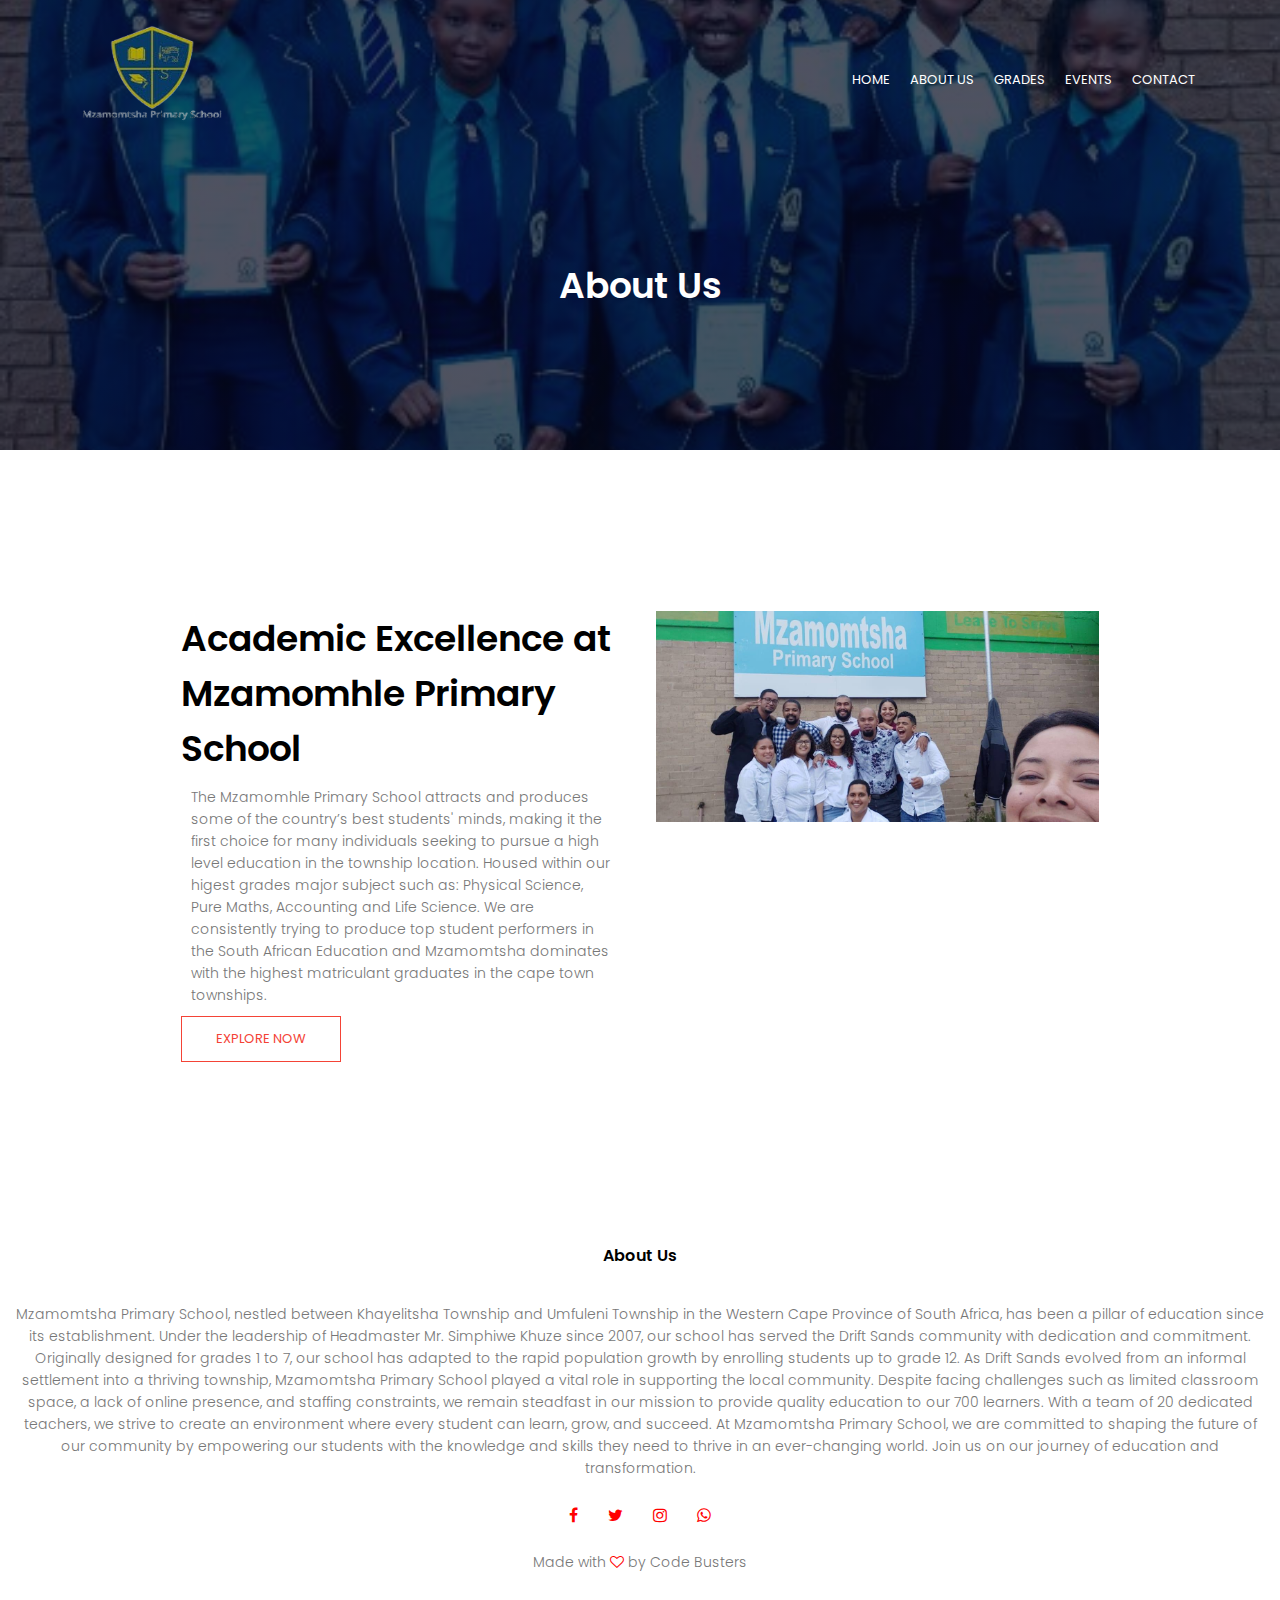
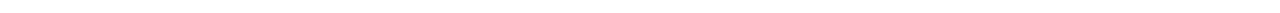
==== about.html @ 9ae97fbe "initial commit" ====
<!DOCTYPE html>
<html lang="en">
<head>
    <meta charset="UTF-8">
    <meta name="viewport" content="width=device-width, initial-scale=1.0">
    <title>About Us</title>
    <link rel="stylesheet" href="style.css">
    <link rel="preconnect" href="https://fonts.googleapis.com">
<link rel="preconnect" href="https://fonts.gstatic.com" crossorigin>
<link href="https://fonts.googleapis.com/css2?family=Poppins:ital,wght@0,100;0,200;0,300;0,400;0,500;0,600;0,700;0,800;0,900;1,100;1,200;1,300;1,400;1,500;1,600;1,700;1,800;1,900&display=swap" rel="stylesheet">
<link rel="stylesheet" href="https://stackpath.bootstrapcdn.com/font-awesome/4.7.0/css/font-awesome.min.css">
</head>
<body>
    <section class="sub-header">
        <nav>
            <a href="index.html"><img src="image/logo.png" width="70" height="100"></a>
            <div class="nav-links" id ="navLinks">
                <i class="fa fa-times" onclick="hideMenu()"></i>
                <ul>
                    <li><a href="index.html">HOME</a></li>
                    <li><a href="about.html">ABOUT US</a></li>
                    <li><a href="course.html">GRADES</a></li>
                    <li><a href="blog.html">EVENTS</a></li>
                    <li><a href="contact.html">CONTACT</a></li>
                </ul>
            </div>
            <i class="fa fa-bars"onclick="showMenu()"></i>
        </nav>
    <h1>About Us</h1>
    </section>

<!---------About us content-->
<section class="about-us">

    <div class="row">
        <div class="about-col">
            <h1>Academic Excellence at Mzamomhle Primary School</h1>
            <p>The Mzamomhle Primary School attracts and produces some of the country’s best students' minds, 
                making it the first choice for many individuals seeking to pursue a high level education in the
                 township location. Housed within our higest grades major subject such as: Physical Science, Pure Maths, 
                 Accounting and Life Science. We are consistently trying to produce top student performers in the South 
                 African Education and Mzamomtsha dominates with the highest matriculant graduates in the cape town townships.</p>
            <a href="" class="hero-btn red-btn">EXPLORE NOW</a>
        </div>
        <div class="about-col">
            <img src="image/about.jpg">
        </div>
    </div>

</section>


<!---------footer-->

<section class="footer">

    <h4>About Us</h4>
    <p>Mzamomtsha Primary School, nestled between Khayelitsha Township and Umfuleni Township in the Western Cape Province of South Africa, 
        has been a pillar of education since its establishment. Under the leadership of Headmaster Mr. Simphiwe Khuze since 2007, our school 
        has served the Drift Sands community with dedication and commitment. Originally designed for grades 1 to 7, our school has adapted to 
        the rapid population growth by enrolling students up to grade 12. As Drift Sands evolved from an informal settlement into a thriving
         township, Mzamomtsha Primary School played a vital role in supporting the local community. Despite facing challenges such as limited
          classroom space, a lack of online presence, and staffing constraints, we remain steadfast in our mission to provide quality education
           to our 700 learners. With a team of 20 dedicated teachers, we strive to create an environment where every student can learn, grow,
            and succeed. At Mzamomtsha Primary School, we are committed to shaping the future of our community by empowering our students with
             the knowledge and skills they need to thrive in an ever-changing world. Join us on our journey of education and transformation.
        </p>
        <div class="icons">
            <i class="fa fa-facebook"></i>
            <i class="fa fa-twitter"></i>
            <i class="fa fa-instagram"></i>
            <i class="fa fa-whatsapp"></i>
        </div>
        <p>Made with <i class="fa fa-heart-o "></i> by Code Busters</p>

</section>




<!----------JavaScript for Tpggle Menu---------->
<script>
    var navLinks = document.getElementById("navLinks");
    function showMenu(){
        navLinks.style.right = "0"
    }
    function hideMenu(){
        navLinks.style.right = "-200px"
    }
</script>

</body>
</html>
---- style.css ----
*{
    margin: 0;
    padding: 0;
    font-family: "Poppins", sans-serif;
}
.header{
    min-height: 100vh;
    width: 100%;
    background-image: linear-gradient(rgba(4,9,30,0.7),rgba(4,9,30,0.7)),url(image/SCHOOL.jfif);
    background-position: center;
    background-size: cover;
    position: relative;
}
nav{
    display: flex;
    padding: 2% 6%;
    justify-content: space-between;
    align-items: center;

}
nav img{
    width: 150px;
}
.nav-links{
    flex: 1;
    text-align: right;
}
.nav-links ul li{
    list-style: none;
    display: inline-block;
    padding: 8px;
    position: relative;
}
.nav-links ul li a{
    color: white;
    text-decoration: none;
    font-size: 13px;

}
.nav-links ul li::after{
    content: '';
    width: 0%;
    height: 2px;
    background: #f44336;
    display: block;
    margin: auto;
    transition: 0.5s;
}
.nav-links ul li:hover::after{
    width: 100%;
}
.text-box{
    width: 90%;
    color: #fff;
    position: absolute;
    top: 50%;
    left: 50%;
    transform: translate(-50%,-50%);
    text-align: center;
}
.text-box h1{
    font-size: 62px;
}
.text-box p{
    margin: 10px 0 40px;
    font-size: 20px;
    color: white;
}
.hero-btn{
    display: inline-block;
    text-decoration: none;
    color: white;
    border: 1px solid #fff;
    padding: 12px 34px;
    font-size: 13px;
    background: transparent;
    position: relative;
    cursor: pointer;
}
.hero-btn:hover{
    border: 1px solid #f44336;
    background: #f44336;
    transition: 1s;
}
nav .fa{
    display: none;
}
@media(max-width: 700px){
    .text-box h1{
        font-size: 20px;
    }
    .nav-links ul li{
        display: block;
    }
    .nav-links{
        position: absolute;
        background: #234077;
        height: 38vh;
        width: 200px;
        top: 0;
        right: -200px;
        text-align: left;
        z-index: 2;
        transition: 1s;
    }
    nav .fa{
        display: block;
        color: #fff;
        margin: 10px;
        font-size: 22px;
        cursor: pointer;
    }
    .nav-links ul{
        padding: 30px;
    }
}
/*---------cousre--------*/
.course{
    width: 80%;
    margin: auto;
    text-align: center;
    padding-top: 100px;
}
h1{
    font-size: 36px;
    font-weight: 600;
}
p{
    color: #777;
    font-size: 14px;
    font-weight: 300;
    line-height: 22px;
    padding: 10px;
}
.row{
    margin: 5%;
    display: flex;
    justify-content: space-between;
}

.course-col{
    flex-basis: 31%;
    background: #f6f2f2;
    border-radius: 10px;
    margin-bottom: 5%;
    padding: 20px 12px;
    box-sizing: border-box;
    transition: 0.5s;
}
h3{
    text-align: center;
    font-weight: 600;
    margin: 10px 0;
}
.course-col:hover{
    box-shadow: 0 0 20px 0px rgba(230, 4, 4, 0.2);
    color: rgb(33, 192, 192);
    .h3{
        color: aquamarine;
    }
}
@media(max-width: 700px){
    .row{
        flex-direction: column;
    }
}
/*----------campus------->*/

.campus{
    width: 80%;
    margin: auto;
    text-align: center;
    padding-top: 50px;
}
.campus-col{
    flex-basis: 32%;
    border-radius: 10px;
    margin-bottom: 30px;
    position: relative;
    overflow: hidden;
}
.campus-col img{
    width: 100%;
    display: block;
}
.layer{
    background: transparent;
    height: 100%;
    width: 100%;
    position: absolute;
    top: 0;
    left: 0;
    transition: 0.9s;
}
.layer:hover{
    background: rgba(20, 5, 235, 0.7);
}
.layer h3{
    width: 100%;
    font-weight: 100%;
    color: #fff;
    font-size: 26px;
    bottom: 0;
    left: 50%;
    transform: translateX(-50%);
    position: absolute;
    opacity: 0;
    transition: 0.9s;
}
.layer:hover h3{
    bottom: 49%;
    opacity: 1;
}
.facilities{
    width: 80%;
    margin: auto;
    text-align: center;
    padding-top: 100px;
}
.facilities-col{
    flex-basis: 31%;
    border-radius: 10px;
    margin-bottom: 5%;
    text-align: left;
}
.facilities-col img{
    width: 100%;
    border-radius: 10px;
    transition: transform 0.3s ease;
}
.facilities-col:hover img {
    transform: scale(1.1); /* Added scale effect on hover */
}
.facilities-col p{
    padding: 0;
}
.facilities-col h3{
    margin-top: 16px;
    margin-bottom: 15px;
    text-align: left;
}

/*---------testimonials---------*/


.testimonials{
    width: 80%;
    margin: auto;
    padding-top: 100px;
    text-align: center;
}
.testimonials-col{
    flex-basis: 44%;
    border-radius: 10px;
    margin-bottom: 5%;
    text-align: left;
    background: #fff3f3;
    padding: 25px;
    cursor: pointer;
    display: flex;
}
.testimonials-col img{
    height: 40px;
    margin-left: 5px;
    margin-right: 30px;
    border-radius: 50%;
}
.testimonials-col p{
    padding: 0;
}
.testimonials-col H3{
    margin-top: 15px;
    text-align: left;
}
.testimonials-col .fa{
    color: #f44336;
}
@media(max-width: 700px){
    .testimonials-col img{
        margin-left: 0px;
        margin-right: 15px;
    }
}
/*------CALL TO ACTION-------*/

.cta{
    margin: 100PX auto;
    width: 80%;
    background-image: linear-gradient(rgba(0,0,0,0.7),rgba(0,0,0,0.7)),url(image/SCHOOL.jfif);
    background-position: center;
    background-size: cover;
    border-radius: 10px;
    text-align: center;
    padding: 100px 0;
}
.cta h1{
    color: wheat;
    margin-bottom: 40px;
    padding: 0;
}
@media(max-width: 700px){
    .cta h1{
        font-size: 24px;
    }
}
/*---------------footer----*/
.footer{
    width: 100%;
    text-align: center;
    padding: 30px 0;
}
.footer h4{
    margin-bottom: 25px;
    margin-top: 20px;
    font-weight: 600;
}
.icons .fa{
    color: red;
    margin: 0 13px;
    cursor: pointer;
    padding: 18px 0;
}
.fa-heart-o{
    color: red;
}

/*------------about us*/
.sub-header{
    height: 50vh;
    width: 100%;
    background-image: linear-gradient(rgba(4,9,30,0.7),rgba(4,9,30,0.7)),url(image/background.jpg);
    background-position: center;
    background-size: cover;
    text-align: center;
    color: white;
}
.sub-header h1{
    margin-top: 100px;
}
.about-us{
    width: 80%;
    margin: auto;
    padding-top: 80px;
    padding-bottom: 50px;
}
.about-col{
    flex-basis: 48%;
    padding: 30px 2px;
}
.about-col img{
    width: 100%;
}
.about-col h1{
    padding-top: 0;
}
.about-col p{
    padding-top: 15px 0 25px;
}
.red-btn{
    border: 1px solid #f44336;
    background: transparent;
    color: #f44336;
}
.red-btn:hover{
    color: white;
}
/*------------blog-content--------------*/
.blog-content{
    width: 80%;
    margin: auto;
    padding: 60px 0;
}
.blog-left{
    flex-basis: 65%;
}
.blog-left img{
    width: 100%;
}
.blog-left h2{
    color: #222;
    font-weight: 600;
    margin: 30px 0;
}
.blog-left p{
    color: #999;
    padding: 0;
}
.blog-right{
    flex-basis: 32%;
}
.blog-right h3{
    background: #f44336;
    color: #fff;
    padding: 7px 0;
    font-size: 16px;
    margin-bottom: 20px;
}
.blog-right div{
    flex-basis: 32%;
    align-items: center;
    justify-content: space-between;
    color: #555;
    padding: 8px;
    box-sizing: border-box;
}
.comment-box{
    border: 1px solid #ccc;
    margin: 50px 0;
    padding: 10px 20px;
}
.comment-box h3{
    text-align: left;
}
.comment-form input, .comment-form textarea{
    width: 100%;
    padding: 10px;
    margin: 15px 0;
    box-sizing: border-box;
    border: none;
    outline: none;
    background: #f0f0f0;
}
.comment-form button{
    margin: ;
}
@media(max-width:700px){
    .sub-header h1{
        font-size: 24px;
    }
}

/*-----------------contact us page------------------*/
.location{
    width: 80%;
    margin: auto;
    padding: 80px 0;
}
.location iframe{
    width: 100%;
}
.contact-us{
    width: 80%;
    margin: auto;
}
.contact-col{
    flex-basis: 48%;
    margin-bottom: 30px;
}
.contact-col div{
    display: flex;
    align-items: center;
    margin-bottom: 40px;
}
.contact-col input, .contact-col textarea{
    width: 100%;
    padding: 15px;
    margin-bottom: 17px;
    outline: none;
    border: 1px solid #ccc;
    box-sizing: border-box;
}
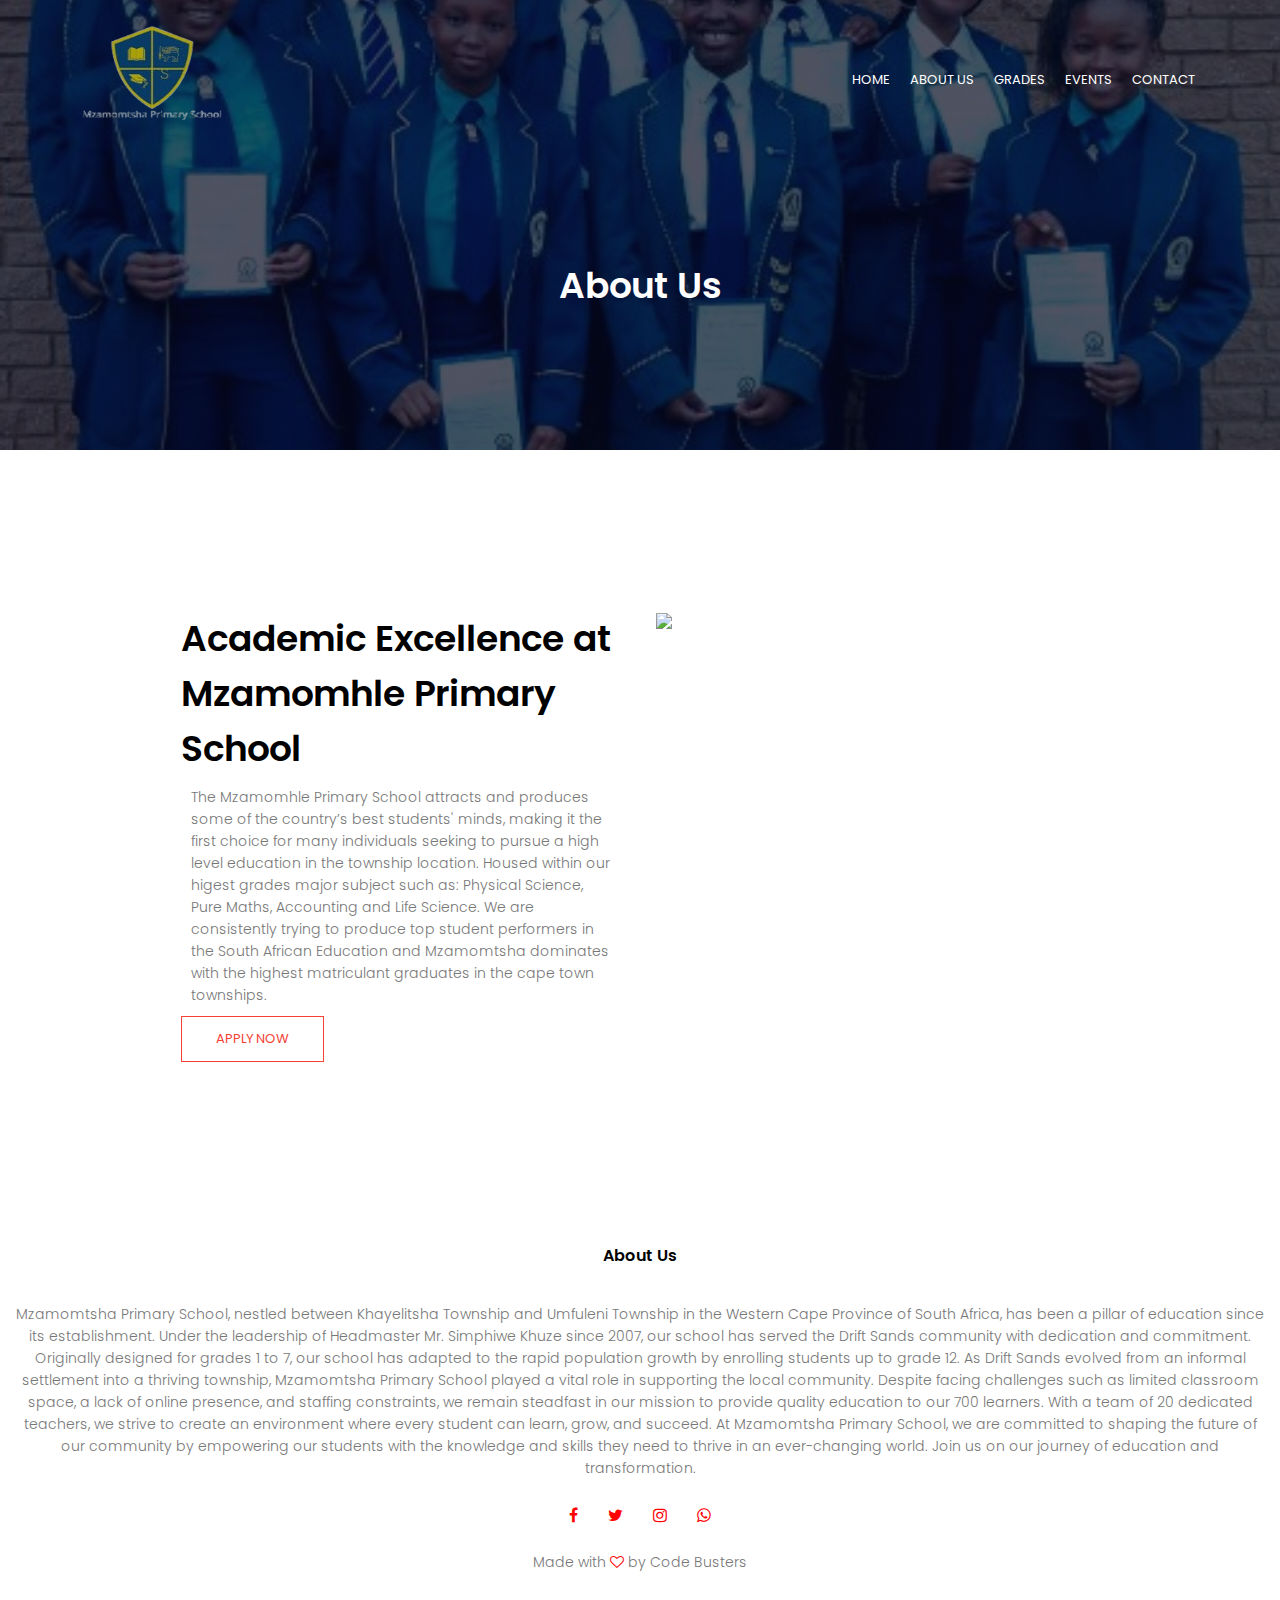
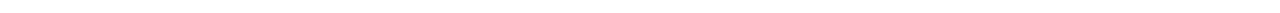
==== commit f837ae92: "Update about.html" ====
--- a/about.html
+++ b/about.html
@@ -6,9 +6,9 @@
     <title>About Us</title>
     <link rel="stylesheet" href="style.css">
     <link rel="preconnect" href="https://fonts.googleapis.com">
-<link rel="preconnect" href="https://fonts.gstatic.com" crossorigin>
-<link href="https://fonts.googleapis.com/css2?family=Poppins:ital,wght@0,100;0,200;0,300;0,400;0,500;0,600;0,700;0,800;0,900;1,100;1,200;1,300;1,400;1,500;1,600;1,700;1,800;1,900&display=swap" rel="stylesheet">
-<link rel="stylesheet" href="https://stackpath.bootstrapcdn.com/font-awesome/4.7.0/css/font-awesome.min.css">
+    <link rel="preconnect" href="https://fonts.gstatic.com" crossorigin>
+    <link href="https://fonts.googleapis.com/css2?family=Poppins:ital,wght@0,100;0,200;0,300;0,400;0,500;0,600;0,700;0,800;0,900;1,100;1,200;1,300;1,400;1,500;1,600;1,700;1,800;1,900&display=swap" rel="stylesheet">
+    <link rel="stylesheet" href="https://stackpath.bootstrapcdn.com/font-awesome/4.7.0/css/font-awesome.min.css">
 </head>
 <body>
     <section class="sub-header">
@@ -24,46 +24,41 @@
                     <li><a href="contact.html">CONTACT</a></li>
                 </ul>
             </div>
-            <i class="fa fa-bars"onclick="showMenu()"></i>
+            <i class="fa fa-bars" onclick="showMenu()"></i>
         </nav>
-    <h1>About Us</h1>
+        <h1>About Us</h1>
     </section>
 
-<!---------About us content-->
-<section class="about-us">
+    <!---------About us content-->
+    <section class="about-us">
+        <div class="row">
+            <div class="about-col">
+                <h1>Academic Excellence at Mzamomhle Primary School</h1>
+                <p>The Mzamomhle Primary School attracts and produces some of the country’s best students' minds, 
+                    making it the first choice for many individuals seeking to pursue a high level education in the
+                    township location. Housed within our higest grades major subject such as: Physical Science, Pure Maths, 
+                    Accounting and Life Science. We are consistently trying to produce top student performers in the South 
+                    African Education and Mzamomtsha dominates with the highest matriculant graduates in the cape town townships.</p>
+                <a href="apply.html" class="hero-btn red-btn">APPLY NOW</a>
+            </div>
+            <div class="about-col">
+                <img src="image/about.jfif" class="slideshow-image">
+            </div>
+        </div>
+    </section>
 
-    <div class="row">
-        <div class="about-col">
-            <h1>Academic Excellence at Mzamomhle Primary School</h1>
-            <p>The Mzamomhle Primary School attracts and produces some of the country’s best students' minds, 
-                making it the first choice for many individuals seeking to pursue a high level education in the
-                 township location. Housed within our higest grades major subject such as: Physical Science, Pure Maths, 
-                 Accounting and Life Science. We are consistently trying to produce top student performers in the South 
-                 African Education and Mzamomtsha dominates with the highest matriculant graduates in the cape town townships.</p>
-            <a href="" class="hero-btn red-btn">EXPLORE NOW</a>
-        </div>
-        <div class="about-col">
-            <img src="image/about.jpg">
-        </div>
-    </div>
-
-</section>
-
-
-<!---------footer-->
-
-<section class="footer">
-
-    <h4>About Us</h4>
-    <p>Mzamomtsha Primary School, nestled between Khayelitsha Township and Umfuleni Township in the Western Cape Province of South Africa, 
-        has been a pillar of education since its establishment. Under the leadership of Headmaster Mr. Simphiwe Khuze since 2007, our school 
-        has served the Drift Sands community with dedication and commitment. Originally designed for grades 1 to 7, our school has adapted to 
-        the rapid population growth by enrolling students up to grade 12. As Drift Sands evolved from an informal settlement into a thriving
-         township, Mzamomtsha Primary School played a vital role in supporting the local community. Despite facing challenges such as limited
-          classroom space, a lack of online presence, and staffing constraints, we remain steadfast in our mission to provide quality education
-           to our 700 learners. With a team of 20 dedicated teachers, we strive to create an environment where every student can learn, grow,
+    <!---------footer-->
+    <section class="footer">
+        <h4>About Us</h4>
+        <p>Mzamomtsha Primary School, nestled between Khayelitsha Township and Umfuleni Township in the Western Cape Province of South Africa, 
+            has been a pillar of education since its establishment. Under the leadership of Headmaster Mr. Simphiwe Khuze since 2007, our school 
+            has served the Drift Sands community with dedication and commitment. Originally designed for grades 1 to 7, our school has adapted to 
+            the rapid population growth by enrolling students up to grade 12. As Drift Sands evolved from an informal settlement into a thriving
+            township, Mzamomtsha Primary School played a vital role in supporting the local community. Despite facing challenges such as limited
+            classroom space, a lack of online presence, and staffing constraints, we remain steadfast in our mission to provide quality education
+            to our 700 learners. With a team of 20 dedicated teachers, we strive to create an environment where every student can learn, grow,
             and succeed. At Mzamomtsha Primary School, we are committed to shaping the future of our community by empowering our students with
-             the knowledge and skills they need to thrive in an ever-changing world. Join us on our journey of education and transformation.
+            the knowledge and skills they need to thrive in an ever-changing world. Join us on our journey of education and transformation.
         </p>
         <div class="icons">
             <i class="fa fa-facebook"></i>
@@ -72,22 +67,20 @@
             <i class="fa fa-whatsapp"></i>
         </div>
         <p>Made with <i class="fa fa-heart-o "></i> by Code Busters</p>
+    </section>
 
-</section>
+    <!----------JavaScript for Toggle Menu and Slideshow---------->
+    <script>
+        var navLinks = document.getElementById("navLinks");
+        function showMenu() {
+            navLinks.style.right = "0";
+        }
+        function hideMenu() {
+            navLinks.style.right = "-200px";
+        }
 
+        
 
-
-
-<!----------JavaScript for Tpggle Menu---------->
-<script>
-    var navLinks = document.getElementById("navLinks");
-    function showMenu(){
-        navLinks.style.right = "0"
-    }
-    function hideMenu(){
-        navLinks.style.right = "-200px"
-    }
-</script>
-
+    </script>
 </body>
-</html>+</html>
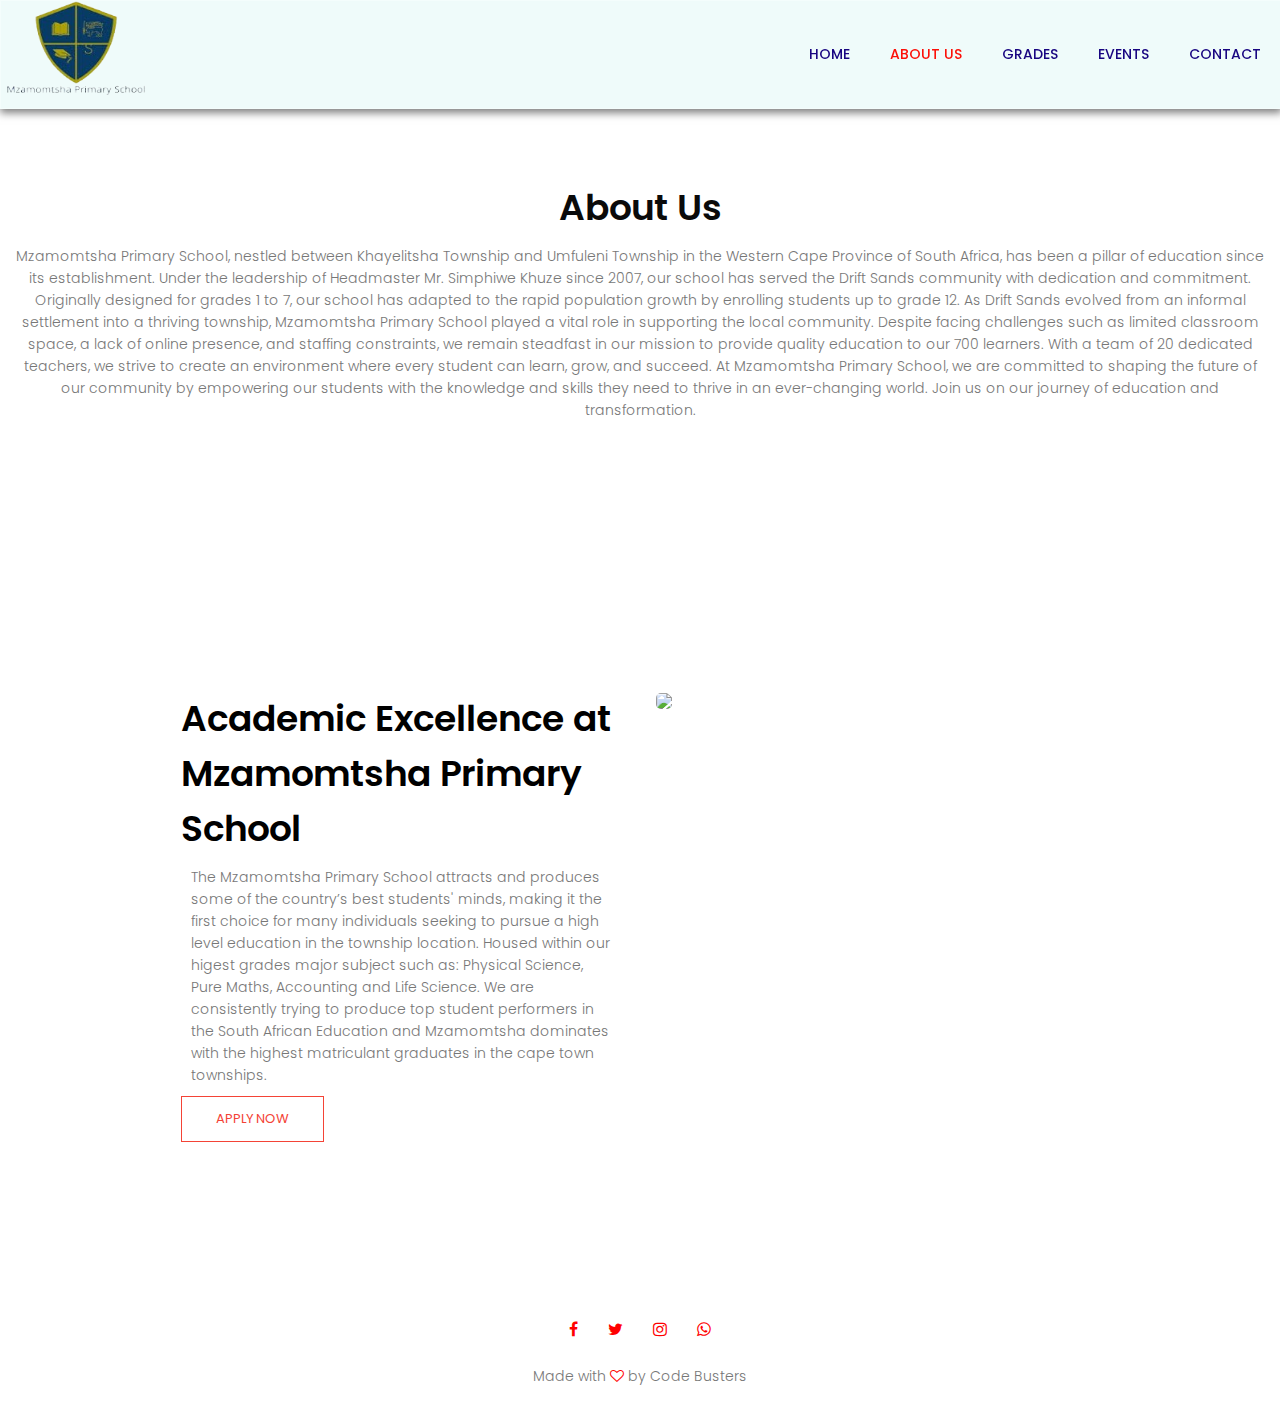
==== commit 2eca4b51: "Update about.html" ====
--- a/about.html
+++ b/about.html
@@ -17,8 +17,8 @@
             <div class="nav-links" id ="navLinks">
                 <i class="fa fa-times" onclick="hideMenu()"></i>
                 <ul>
-                    <li><a href="index.html">HOME</a></li>
-                    <li><a href="about.html">ABOUT US</a></li>
+                    <li><a href="index.html" >HOME</a></li>
+                    <li><a href="about.html"style="color: rgb(252, 16, 8);">ABOUT US</a></li>
                     <li><a href="course.html">GRADES</a></li>
                     <li><a href="blog.html">EVENTS</a></li>
                     <li><a href="contact.html">CONTACT</a></li>
@@ -27,14 +27,24 @@
             <i class="fa fa-bars" onclick="showMenu()"></i>
         </nav>
         <h1>About Us</h1>
+        <p>Mzamomtsha Primary School, nestled between Khayelitsha Township and Umfuleni Township in the Western Cape Province of South Africa, 
+            has been a pillar of education since its establishment. Under the leadership of Headmaster Mr. Simphiwe Khuze since 2007, our school 
+            has served the Drift Sands community with dedication and commitment. Originally designed for grades 1 to 7, our school has adapted to 
+            the rapid population growth by enrolling students up to grade 12. As Drift Sands evolved from an informal settlement into a thriving
+            township, Mzamomtsha Primary School played a vital role in supporting the local community. Despite facing challenges such as limited
+            classroom space, a lack of online presence, and staffing constraints, we remain steadfast in our mission to provide quality education
+            to our 700 learners. With a team of 20 dedicated teachers, we strive to create an environment where every student can learn, grow,
+            and succeed. At Mzamomtsha Primary School, we are committed to shaping the future of our community by empowering our students with
+            the knowledge and skills they need to thrive in an ever-changing world. Join us on our journey of education and transformation.
+        </p>
     </section>
 
     <!---------About us content-->
     <section class="about-us">
         <div class="row">
             <div class="about-col">
-                <h1>Academic Excellence at Mzamomhle Primary School</h1>
-                <p>The Mzamomhle Primary School attracts and produces some of the country’s best students' minds, 
+                <h1>Academic Excellence at Mzamomtsha Primary School</h1>
+                <p>The Mzamomtsha Primary School attracts and produces some of the country’s best students' minds, 
                     making it the first choice for many individuals seeking to pursue a high level education in the
                     township location. Housed within our higest grades major subject such as: Physical Science, Pure Maths, 
                     Accounting and Life Science. We are consistently trying to produce top student performers in the South 
@@ -49,17 +59,7 @@
 
     <!---------footer-->
     <section class="footer">
-        <h4>About Us</h4>
-        <p>Mzamomtsha Primary School, nestled between Khayelitsha Township and Umfuleni Township in the Western Cape Province of South Africa, 
-            has been a pillar of education since its establishment. Under the leadership of Headmaster Mr. Simphiwe Khuze since 2007, our school 
-            has served the Drift Sands community with dedication and commitment. Originally designed for grades 1 to 7, our school has adapted to 
-            the rapid population growth by enrolling students up to grade 12. As Drift Sands evolved from an informal settlement into a thriving
-            township, Mzamomtsha Primary School played a vital role in supporting the local community. Despite facing challenges such as limited
-            classroom space, a lack of online presence, and staffing constraints, we remain steadfast in our mission to provide quality education
-            to our 700 learners. With a team of 20 dedicated teachers, we strive to create an environment where every student can learn, grow,
-            and succeed. At Mzamomtsha Primary School, we are committed to shaping the future of our community by empowering our students with
-            the knowledge and skills they need to thrive in an ever-changing world. Join us on our journey of education and transformation.
-        </p>
+        
         <div class="icons">
             <i class="fa fa-facebook"></i>
             <i class="fa fa-twitter"></i>
--- a/style.css
+++ b/style.css
@@ -13,10 +13,17 @@
 }
 nav{
     display: flex;
-    padding: 2% 6%;
+    padding: 0% 0%;
     justify-content: space-between;
     align-items: center;
-
+    background-color: rgba(201, 243, 239, 0.3); /* Adjusted background color for more transparency */
+    box-shadow: 0 4px 8px rgba(0,0,0,0.5); /* Softer shadow for a glass effect */
+    backdrop-filter: blur(20px); /* Adds blur to the background */
+    border: 1px solid rgba(255, 255, 255, 0.3); /* Light border for a glass effect */
+    position: fixed;
+    width: 100%;
+    top: 0;
+    z-index: 100;
 }
 nav img{
     width: 150px;
@@ -25,17 +32,22 @@
     flex: 1;
     text-align: right;
 }
+.nav-links ul{
+    display: flex;
+    justify-content: flex-end;
+    align-items: center;
+}
 .nav-links ul li{
     list-style: none;
-    display: inline-block;
-    padding: 8px;
+    padding: 8px 20px;
     position: relative;
 }
 .nav-links ul li a{
-    color: white;
+    color: rgb(24, 5, 129);
     text-decoration: none;
-    font-size: 13px;
-
+    font-size: 14px;
+    font-weight: 500;
+    transition: color 0.3s;
 }
 .nav-links ul li::after{
     content: '';
@@ -44,10 +56,13 @@
     background: #f44336;
     display: block;
     margin: auto;
-    transition: 0.5s;
+    transition: width 0.5s;
 }
 .nav-links ul li:hover::after{
     width: 100%;
+}
+.nav-links ul li:hover a{
+    color: #f44336;
 }
 .text-box{
     width: 90%;
@@ -86,34 +101,45 @@
     display: none;
 }
 @media(max-width: 700px){
+    nav{
+        padding: 2% 4%;
+    }
     .text-box h1{
-        font-size: 20px;
+        font-size: 24px;
+    }
+    .nav-links ul{
+        flex-direction: column;
+        background: rgba(0, 0, 0, 0.8);
+        position: absolute;
+        top: 80px;
+        right: 0;
+        width: 100%;
+        height: calc(100vh - 80px);
+        transform: translateX(100%);
+        transition: transform 0.5s ease-in-out;
     }
     .nav-links ul li{
         display: block;
-    }
-    .nav-links{
-        position: absolute;
-        background: #234077;
-        height: 38vh;
-        width: 200px;
-        top: 0;
-        right: -200px;
-        text-align: left;
-        z-index: 2;
-        transition: 1s;
+        padding: 16px;
+        text-align: center;
     }
     nav .fa{
         display: block;
-        color: #fff;
-        margin: 10px;
+        color: #000;
         font-size: 22px;
         cursor: pointer;
     }
-    .nav-links ul{
-        padding: 30px;
-    }
-}
+    .nav-links.show{
+        transform: translateX(0);
+    }
+}
+
+.sub-header {
+    padding-top: 80px; /* Adjust the value as needed */
+    height: calc(50vh - 100px); /* Adjust the height calculation to maintain the intended height */
+}
+
+
 /*---------cousre--------*/
 .course{
     width: 80%;
@@ -140,7 +166,7 @@
 
 .course-col{
     flex-basis: 31%;
-    background: #f6f2f2;
+    background: #f1f1f1;
     border-radius: 10px;
     margin-bottom: 5%;
     padding: 20px 12px;
@@ -153,11 +179,10 @@
     margin: 10px 0;
 }
 .course-col:hover{
-    box-shadow: 0 0 20px 0px rgba(230, 4, 4, 0.2);
-    color: rgb(33, 192, 192);
-    .h3{
-        color: aquamarine;
-    }
+    box-shadow: 0 0 20px 0px rgba(94, 89, 89, 0.5);
+    color: rgb(0, 0, 0);
+    transform: scale(1.02); 
+    background-color: #fffdfd;
 }
 @media(max-width: 700px){
     .row{
@@ -193,7 +218,8 @@
     transition: 0.9s;
 }
 .layer:hover{
-    background: rgba(20, 5, 235, 0.7);
+    background: rgba(240, 37, 37, 0.7);
+    color: WHITE;
 }
 .layer h3{
     width: 100%;
@@ -210,6 +236,10 @@
 .layer:hover h3{
     bottom: 49%;
     opacity: 1;
+    color: #fff;
+}
+.layer:hover p{
+    color: #fff;
 }
 .facilities{
     width: 80%;
@@ -254,10 +284,15 @@
     border-radius: 10px;
     margin-bottom: 5%;
     text-align: left;
-    background: #fff3f3;
+    background: #faf3f3;
     padding: 25px;
     cursor: pointer;
     display: flex;
+    transition: transform 0.5s ease;
+}
+.testimonials-col:hover{
+    transform: scale(1.07);
+    box-shadow: 0 0 20px 0px rgba(10, 1, 1, 0.5);
 }
 .testimonials-col img{
     height: 40px;
@@ -271,6 +306,7 @@
 .testimonials-col H3{
     margin-top: 15px;
     text-align: left;
+    color: #f44336;
 }
 .testimonials-col .fa{
     color: #f44336;
@@ -292,6 +328,10 @@
     border-radius: 10px;
     text-align: center;
     padding: 100px 0;
+    transition: transform 0.5s ease;
+}
+.cta:hover{
+    box-shadow: 0 0 20px 0px rgba(10, 1, 5, 5);
 }
 .cta h1{
     color: wheat;
@@ -325,14 +365,14 @@
 }
 
 /*------------about us*/
-.sub-header{
+.sub-header {
     height: 50vh;
     width: 100%;
-    background-image: linear-gradient(rgba(4,9,30,0.7),rgba(4,9,30,0.7)),url(image/background.jpg);
+    /*background-image: linear-gradient(rgba(4,9,30,0.7),rgba(4,9,30,0.7)), url(image/school_back.png);*/
     background-position: center;
     background-size: cover;
     text-align: center;
-    color: white;
+    color: rgb(10, 10, 10);
 }
 .sub-header h1{
     margin-top: 100px;
@@ -347,8 +387,14 @@
     flex-basis: 48%;
     padding: 30px 2px;
 }
+.about-col img:hover{
+    transform: scale(1.05);
+    border-radius: 5px;
+}
 .about-col img{
     width: 100%;
+    border-radius: 5px;
+    transition: transform 0.5s ease;
 }
 .about-col h1{
     padding-top: 0;
@@ -382,7 +428,7 @@
     margin: 30px 0;
 }
 .blog-left p{
-    color: #999;
+    color: #030303;
     padding: 0;
 }
 .blog-right{
@@ -458,4 +504,127 @@
     outline: none;
     border: 1px solid #ccc;
     box-sizing: border-box;
-}+}
+
+
+
+/* apply form*/
+
+body {
+    font-family: Arial, sans-serif;
+    background-color: #ffffff;
+    margin: 0;
+    padding: 0;
+}
+
+.container {
+    max-width: 500px;
+    margin: 50px auto;
+    padding: 20px;
+    background-color: #e6f4f8;
+    border-radius: 8px;
+    box-shadow: 0 0 10px rgba(0, 0, 0, 0.1);
+    text-align: left;
+}
+
+h2 {
+    text-align: center;
+    margin-bottom: 30px;
+}
+
+/* Form Labels */
+label {
+    display: block;
+    margin-bottom: 8px;
+    font-weight: bold;
+}
+
+/* Form Inputs */
+input[type="text"], input[type="email"], input[type="date"], select, textarea {
+    width: 100%;
+    padding: 10px;
+    margin-bottom: 20px;
+    border: 1px solid #ccc;
+    border-radius: 4px;
+    box-sizing: border-box;
+}
+
+/* Submit and Back Buttons */
+input[type="submit"], .back-button {
+    background-color: #4CAF50;
+    color: white;
+    padding: 12px 20px;
+    border: none;
+    border-radius: 4px;
+    cursor: pointer;
+    font-size: 16px;
+    text-align: center;
+    text-decoration: none;
+    display: inline-block;
+    width: calc(50% - 10px); /* Make buttons side by side */
+}
+
+input[type="submit"]:hover, .back-button:hover {
+    background-color: #45a049;
+}
+
+.back-button {
+    background-color: #f44336;
+}
+
+.back-button:hover {
+    background-color: #d32f2f;
+}
+
+/* Button Group Styling */
+.button-group {
+    display: flex;
+    justify-content: space-between;
+}
+
+/* Hidden Message Styling */
+/* .hidden1 {
+    display: none;
+} */
+#message {
+    display: none;
+    margin-top: 20px;
+    padding: 10px;
+    border: 1px solid #ccc;
+    background-color: #f9f9f9;
+}
+
+#message {
+    margin-top: 20px;
+    padding: 10px;
+    background-color: #4CAF50;
+    color: white;
+    border-radius: 4px;
+    text-align: center;
+}
+
+/* Other Styles */
+.contact-col form {
+    margin-top: 20px;
+}
+
+.contact-col form input, .contact-col form textarea {
+    width: 100%;
+    margin-bottom: 20px;
+    padding: 10px;
+    border: 1px solid #ccc;
+    border-radius: 4px;
+}
+
+.contact-col form button {
+    background-color: #f44336;
+    color: white;
+    padding: 10px 20px;
+    border: none;
+    border-radius: 4px;
+    cursor: pointer;
+}
+
+.contact-col form button:hover {
+    background-color: #d32f2f;
+}
